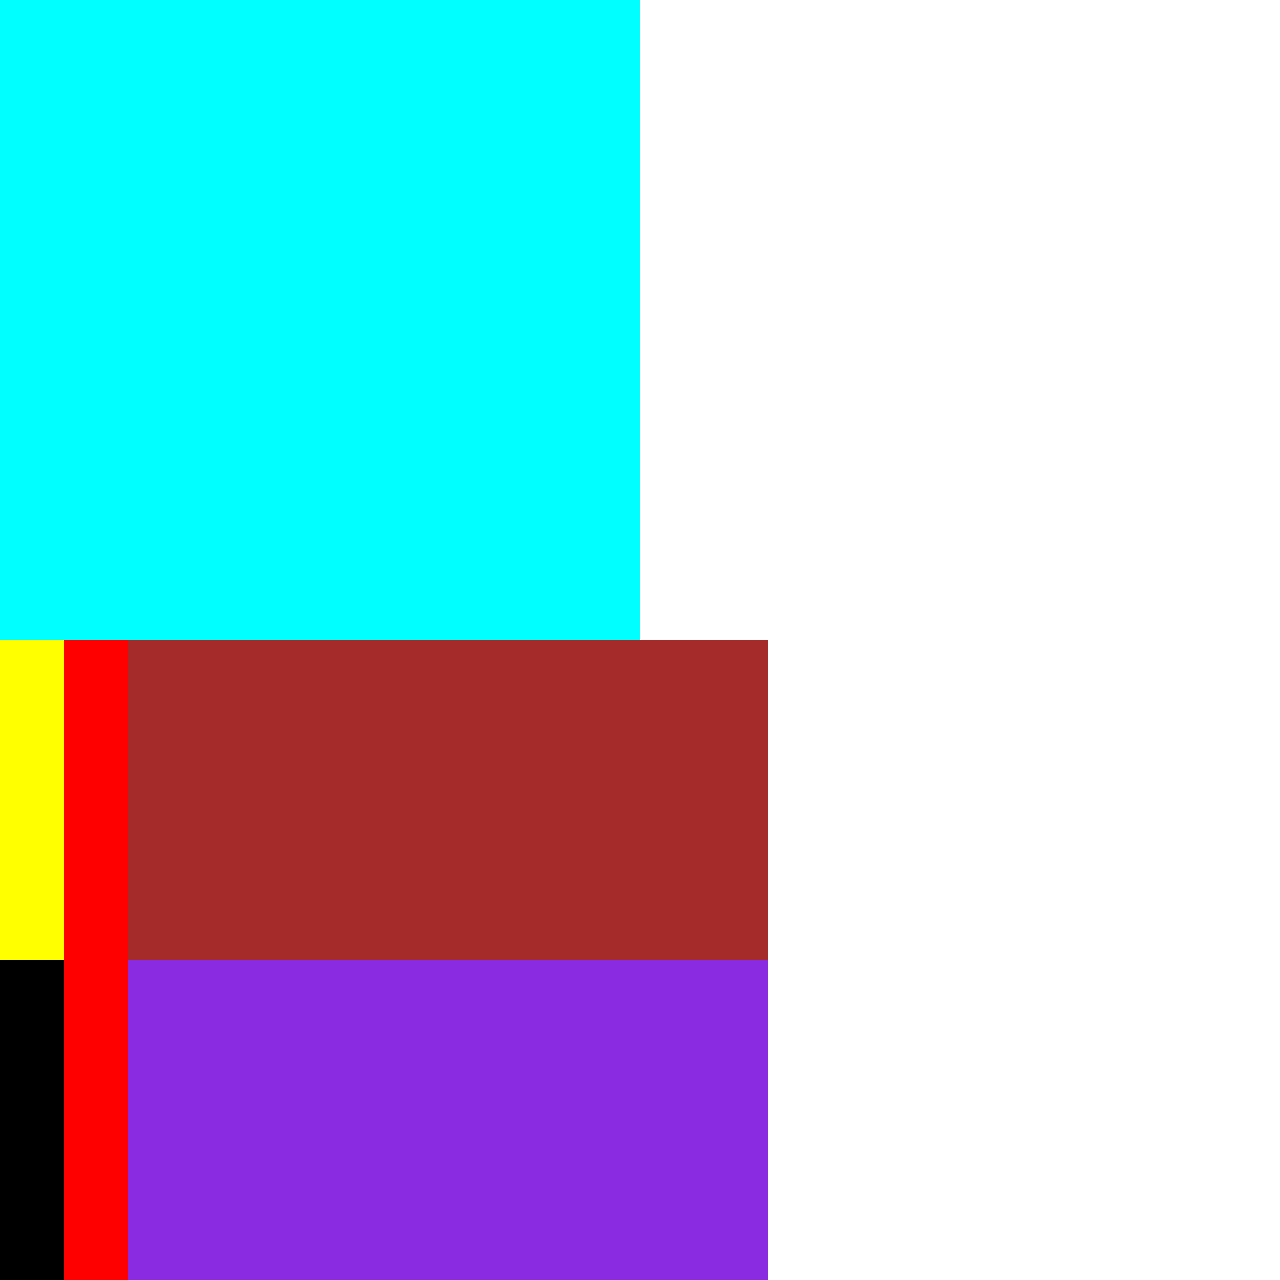
==== Using-Flex-As-ColumnerRower/index.html @ 168c6a3d "doing some flex" ====
<!DOCTYPE html>
<html lang="en">
<head>
    <meta charset="UTF-8">
    <meta name="viewport" content="width=device-width, initial-scale=1.0">
    <title>Document</title>
    <link rel="stylesheet" href="style.css">
</head>
<body>
    <!-- <div class="flex-wrap-nyamping"> -->
        <div class="blok1"></div>
        
    <!-- </div> -->

    <div class="flex-wrap-nyamping">
        <div class="blok3 flex-wrap-mbawah">
            <div class="blok5"></div>
            <div class="blok6"></div>
        </div>
        <div class="flex-wrap-mbawah">
            <div class="blok4"></div>
            <div class="blok2"></div>
        </div>
    </div>

        
    
</body>
</html>
---- Using-Flex-As-ColumnerRower/style.css ----
.blok1{
    height: 50vw;
    width: 50vw;
    background-color: aqua;
}

.blok2{
    height: 25vw;
    width: 50vw;
    background-color:blueviolet;

}

.blok3{
    height: 50vw;
    width: 10vw;
    background-color:red;
}

.blok4{
    height: 25vw;
    width: 50vw;
    background-color:brown;
}

.flex-wrap-nyamping{
    display: flex;
    flex-direction: row;       
}

body{
    padding:0px;
    margin:0px;
    box-sizing: border-box;
}

.flex-wrap-mbawah{
    display: flex;
    flex-direction: column;
}

.blok5{
    height: 50%;
    width: 50%;
    background-color:yellow;
    /* z-index: 1; */
}
.blok6{    
    height: 50%;
    width: 50%;
    background-color:black;
    /* z-index: 2; */

}
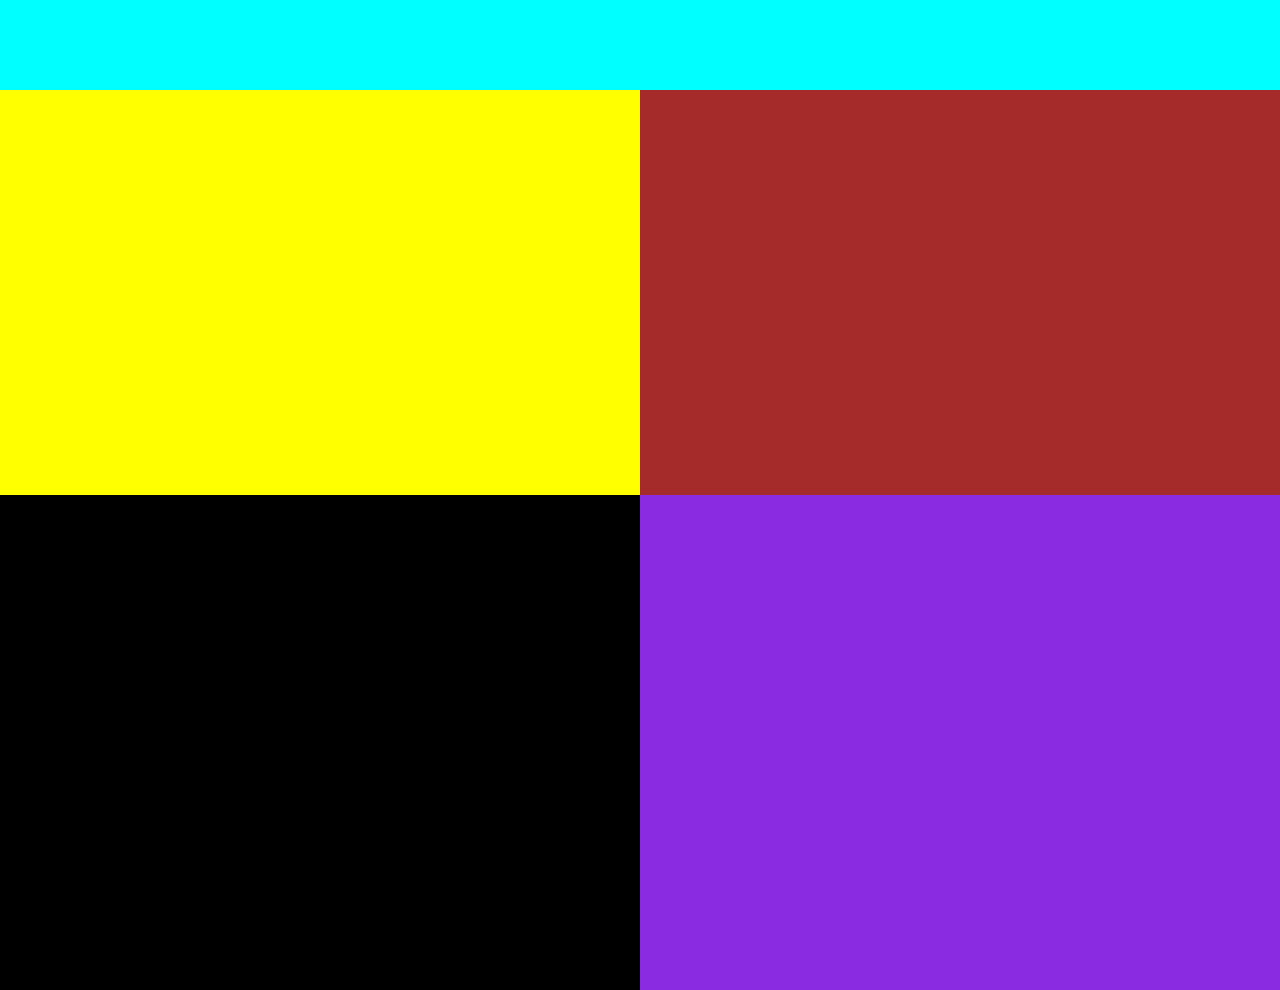
==== commit 8fb4a815: "refine my flex" ====
--- a/Using-Flex-As-ColumnerRower/index.html
+++ b/Using-Flex-As-ColumnerRower/index.html
@@ -7,23 +7,25 @@
     <link rel="stylesheet" href="style.css">
 </head>
 <body>
-    <!-- <div class="flex-wrap-nyamping"> -->
-        <div class="blok1"></div>
+    
+    <div class="blok1"></div>
         
-    <!-- </div> -->
+    <div class="flex-wrap-nyamping">
 
-    <div class="flex-wrap-nyamping">
-        <div class="blok3 flex-wrap-mbawah">
+        <div class="base1 flex-wrap-mbawah">
+            <div class="blok2">
+                <!-- <p>disini ada tulisan</p> -->
+            </div>
+            <div class="blok3"></div>
+        </div>
+        <div class="base2 flex-wrap-mbawah">
+            <div class="blok4">
+                <!-- <p>disini juga ada tulisan</p> -->
+            </div>
             <div class="blok5"></div>
-            <div class="blok6"></div>
         </div>
-        <div class="flex-wrap-mbawah">
-            <div class="blok4"></div>
-            <div class="blok2"></div>
-        </div>
+
     </div>
 
-        
-    
 </body>
 </html>--- a/Using-Flex-As-ColumnerRower/style.css
+++ b/Using-Flex-As-ColumnerRower/style.css
@@ -1,26 +1,8 @@
-.blok1{
-    height: 50vw;
-    width: 50vw;
-    background-color: aqua;
-}
-
-.blok2{
-    height: 25vw;
-    width: 50vw;
-    background-color:blueviolet;
-
-}
-
-.blok3{
-    height: 50vw;
-    width: 10vw;
-    background-color:red;
-}
-
-.blok4{
-    height: 25vw;
-    width: 50vw;
-    background-color:brown;
+/* compulsary function */
+body{
+    padding:0px;
+    margin:0px;
+    /* box-sizing: border-box; */
 }
 
 .flex-wrap-nyamping{
@@ -28,27 +10,94 @@
     flex-direction: row;       
 }
 
-body{
-    padding:0px;
-    margin:0px;
-    box-sizing: border-box;
-}
-
 .flex-wrap-mbawah{
     display: flex;
     flex-direction: column;
 }
 
-.blok5{
+/* Your code begins here */
+.base1{
+    height: 110vh;
+    width: 50vw;
+    background-color:red;
+}
+
+.base2{
+    height: 110vh;
+    width: 50vw;
+    background-color:pink;    
+}
+
+.blok1{
+    height: 10vh;
+    width: 100vw;
+    background-color: aqua; 
+    position:fixed;    
+}
+
+.blok2{
     height: 50%;
-    width: 50%;
+    width: 100%;
     background-color:yellow;
+    /* padding-top:10vh; */
     /* z-index: 1; */
 }
-.blok6{    
+.blok3{    
     height: 50%;
-    width: 50%;
+    width: 100%;
     background-color:black;
     /* z-index: 2; */
 
-}+}
+
+.blok4{
+    height:50%;
+    width: 100%;
+    background-color:brown;
+    /* padding-top:10vh; */
+}
+
+.blok5{
+    height: 50%;
+    width: 100%;
+    background-color:blueviolet;
+
+}
+
+
+
+
+
+
+
+
+
+
+
+
+
+
+
+
+
+
+
+
+
+
+
+
+
+
+
+
+
+
+
+
+
+
+
+
+
+
